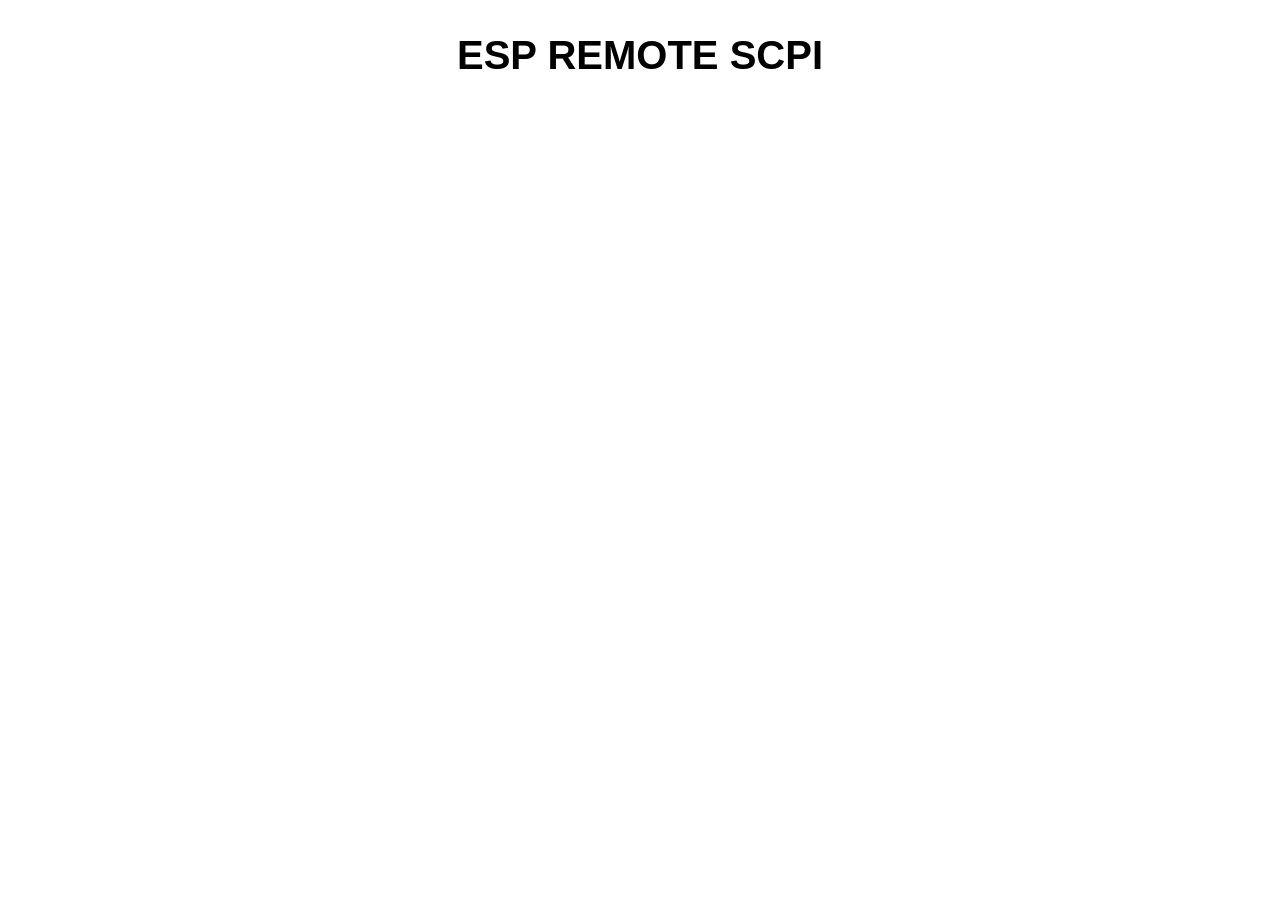
==== data/bode.html @ e0a8c575 "first commit" ====
<!DOCTYPE HTML><html>
<head>
  <meta name="viewport" content="width=device-width, initial-scale=1">
  <script src="/h.js"></script>
  <style>
    body {
      min-width: 310px;
    	max-width: 800px;
    	height: 400px;
      margin: 0 auto;
    }
    h2 {
      font-family: Arial;
      font-size: 2.5rem;
      text-align: center;
    }
  </style>
</head>
<body>
  <h2>ESP REMOTE SCPI</h2>
  <div id="chart-Bode" class="container"></div>
</body>
<script>
const series = [{
    name: 'CH1',
    id: 'ch1',
    marker: {
        symbol: 'circle'
    }
},
{
    name: 'CH2',
    id: 'ch2',
    marker: {
        symbol: 'circle'
    }
},
{
    name: 'Phase',
    id: 'phase',
    marker: {
        symbol: 'circle'
    }
}];

var chartT = new Highcharts.Chart({
  chart:{ 
    renderTo : 'chart-Bode',
    type: 'scatter',
    zooming: {
        type: 'xy' }},
  title: { text: 'BODE PLOT' },
  exporting: { enabled : true },
  xAxis: { 
    type: 'logarithmic',
    title: { text: 'Frequency' }
  },
  yAxis: {
    title: { text: 'Magnitude' }
  },
  credits: { enabled: false },
  plotOptions: {
    scatter: {
      marker: {
        radius: 2.5,
        symbol: 'circle',
        states: {
          hover: {
            enabled: true,
            lineColor: 'rgb(100,100,100)'
                    }
                  }
                },
        states: {
          hover: {
            marker: {
              enabled: false
                      }
                  }
                },
        jitter: {
            x: 0.005
                }
            }
    },
  tooltip: {
            pointFormat: 'Freq: {point.x} Hz <br/> Gain: {point.y}'
    },
  series
});

setInterval(function() {
  var xhr = new XMLHttpRequest();
  xhr.onreadystatechange = function() {
    if (this.readyState == 4 && this.status == 200) {
        var myObj = JSON.parse(this.responseText);
        plotBode(myObj);
    }
  };
  xhr.open("GET", "/readSCPI", true);
  xhr.send();
}, 2000);

function plotBode(jsonValue) {
    var keys = Object.keys(jsonValue);
    const key0 = keys[0];
    const key1 = keys[1];
    const key2 = keys[2];
    const key3 = keys[3];
    var x = Number(jsonValue[key0]);
    var y1 = Number(jsonValue[key1]);
    var y2 = Number(jsonValue[key2]);
    var y3 = Number(jsonValue[key3]);

    chartT.series[0].addPoint([x, y1], true, false, true);
    chartT.series[1].addPoint([x, y2], true, false, true);
}
</script>
</html>
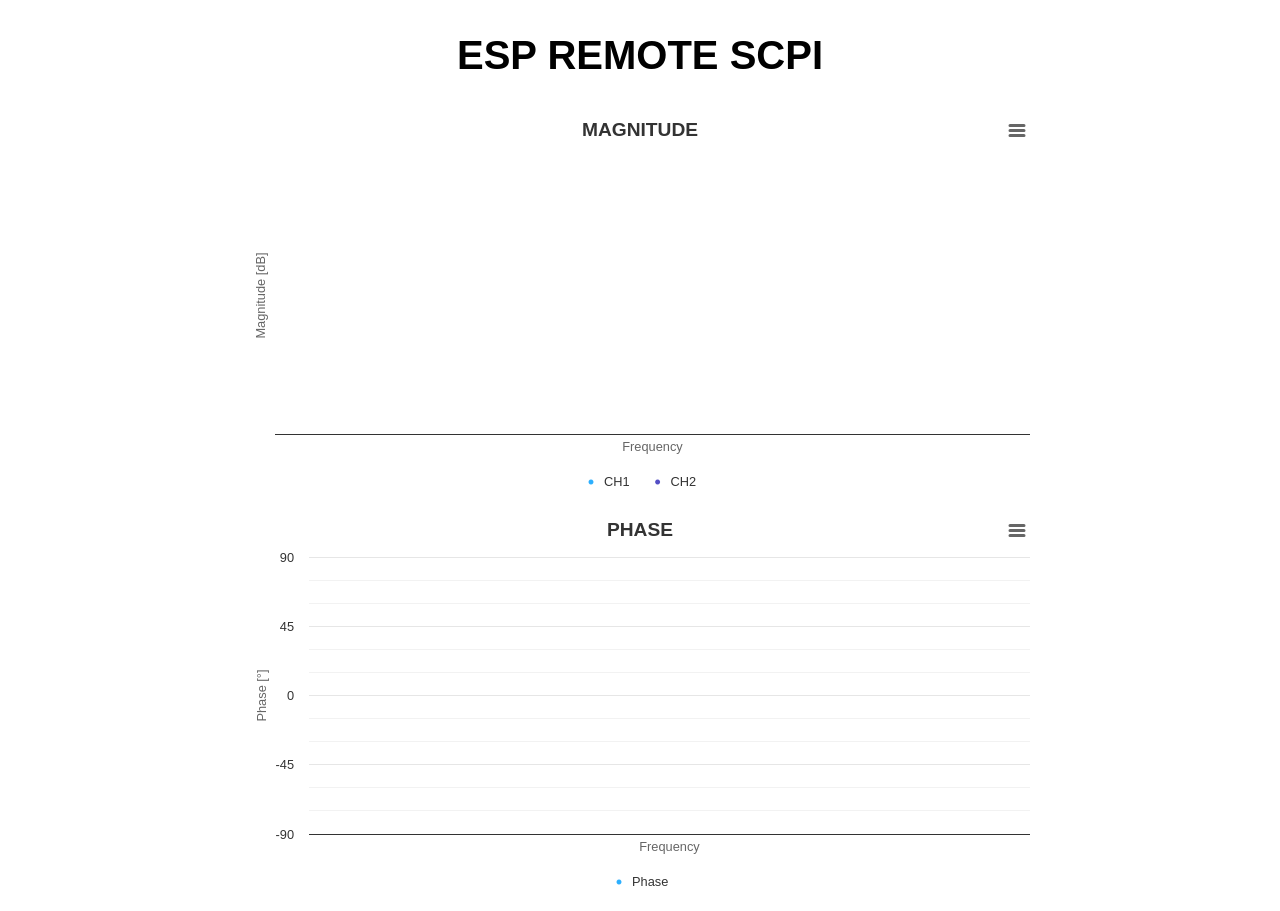
==== commit e81558aa: "Final Version - Added data exporting functionality to highcharts - Add chart to display amplitude - " ====
--- a/data/bode.html
+++ b/data/bode.html
@@ -1,7 +1,10 @@
 <!DOCTYPE HTML><html>
 <head>
+  <title>ESP IOT BODE PLOT</title>
   <meta name="viewport" content="width=device-width, initial-scale=1">
-  <script src="/h.js"></script>
+  <script src="highcharts.js"></script>
+  <script src="dataexporting.js"></script>
+  <script src="dataexport.js"></script>
   <style>
     body {
       min-width: 310px;
@@ -18,102 +21,8 @@
 </head>
 <body>
   <h2>ESP REMOTE SCPI</h2>
-  <div id="chart-Bode" class="container"></div>
+  <div id="chart-magnitude" class="container"></div>
+  <div id="chart-phase" class="container"></div>
 </body>
-<script>
-const series = [{
-    name: 'CH1',
-    id: 'ch1',
-    marker: {
-        symbol: 'circle'
-    }
-},
-{
-    name: 'CH2',
-    id: 'ch2',
-    marker: {
-        symbol: 'circle'
-    }
-},
-{
-    name: 'Phase',
-    id: 'phase',
-    marker: {
-        symbol: 'circle'
-    }
-}];
-
-var chartT = new Highcharts.Chart({
-  chart:{ 
-    renderTo : 'chart-Bode',
-    type: 'scatter',
-    zooming: {
-        type: 'xy' }},
-  title: { text: 'BODE PLOT' },
-  exporting: { enabled : true },
-  xAxis: { 
-    type: 'logarithmic',
-    title: { text: 'Frequency' }
-  },
-  yAxis: {
-    title: { text: 'Magnitude' }
-  },
-  credits: { enabled: false },
-  plotOptions: {
-    scatter: {
-      marker: {
-        radius: 2.5,
-        symbol: 'circle',
-        states: {
-          hover: {
-            enabled: true,
-            lineColor: 'rgb(100,100,100)'
-                    }
-                  }
-                },
-        states: {
-          hover: {
-            marker: {
-              enabled: false
-                      }
-                  }
-                },
-        jitter: {
-            x: 0.005
-                }
-            }
-    },
-  tooltip: {
-            pointFormat: 'Freq: {point.x} Hz <br/> Gain: {point.y}'
-    },
-  series
-});
-
-setInterval(function() {
-  var xhr = new XMLHttpRequest();
-  xhr.onreadystatechange = function() {
-    if (this.readyState == 4 && this.status == 200) {
-        var myObj = JSON.parse(this.responseText);
-        plotBode(myObj);
-    }
-  };
-  xhr.open("GET", "/readSCPI", true);
-  xhr.send();
-}, 2000);
-
-function plotBode(jsonValue) {
-    var keys = Object.keys(jsonValue);
-    const key0 = keys[0];
-    const key1 = keys[1];
-    const key2 = keys[2];
-    const key3 = keys[3];
-    var x = Number(jsonValue[key0]);
-    var y1 = Number(jsonValue[key1]);
-    var y2 = Number(jsonValue[key2]);
-    var y3 = Number(jsonValue[key3]);
-
-    chartT.series[0].addPoint([x, y1], true, false, true);
-    chartT.series[1].addPoint([x, y2], true, false, true);
-}
-</script>
+<script src="scriptbode.js"></script>
 </html>
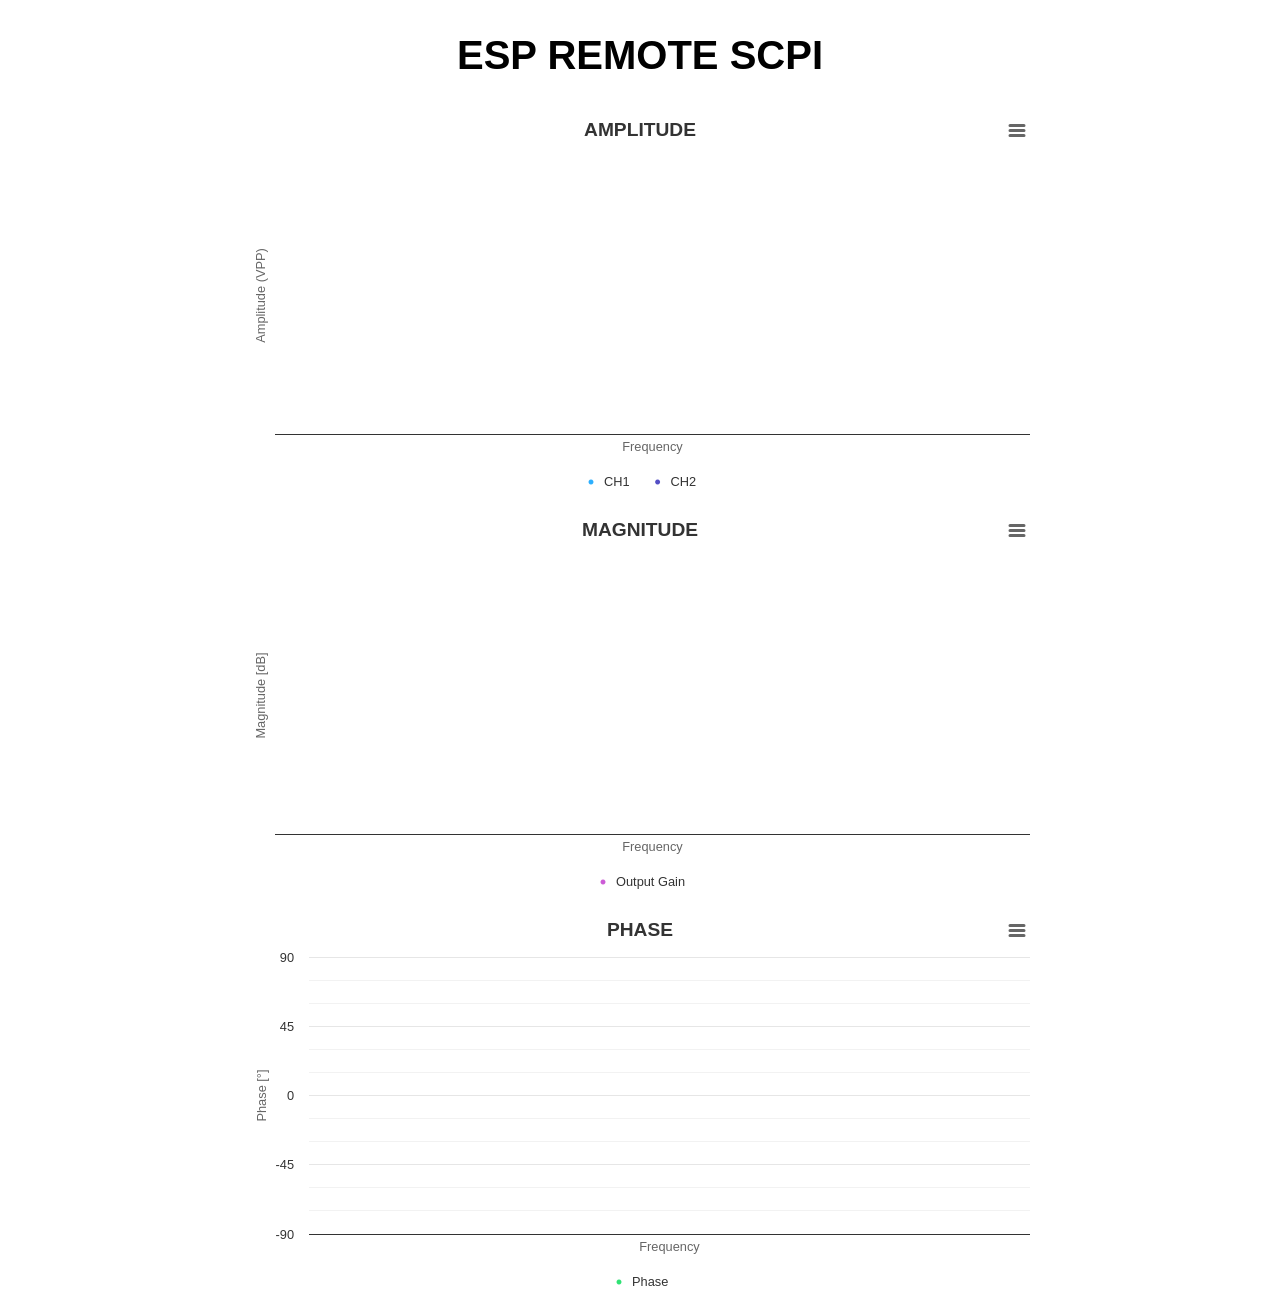
==== commit 71532733: "Change route root for plotting /data for dynamic websocket updates" ====
--- a/data/bode.html
+++ b/data/bode.html
@@ -21,6 +21,7 @@
 </head>
 <body>
   <h2>ESP REMOTE SCPI</h2>
+  <div id="chart-magnitude-vpp" class="container"></div>
   <div id="chart-magnitude" class="container"></div>
   <div id="chart-phase" class="container"></div>
 </body>
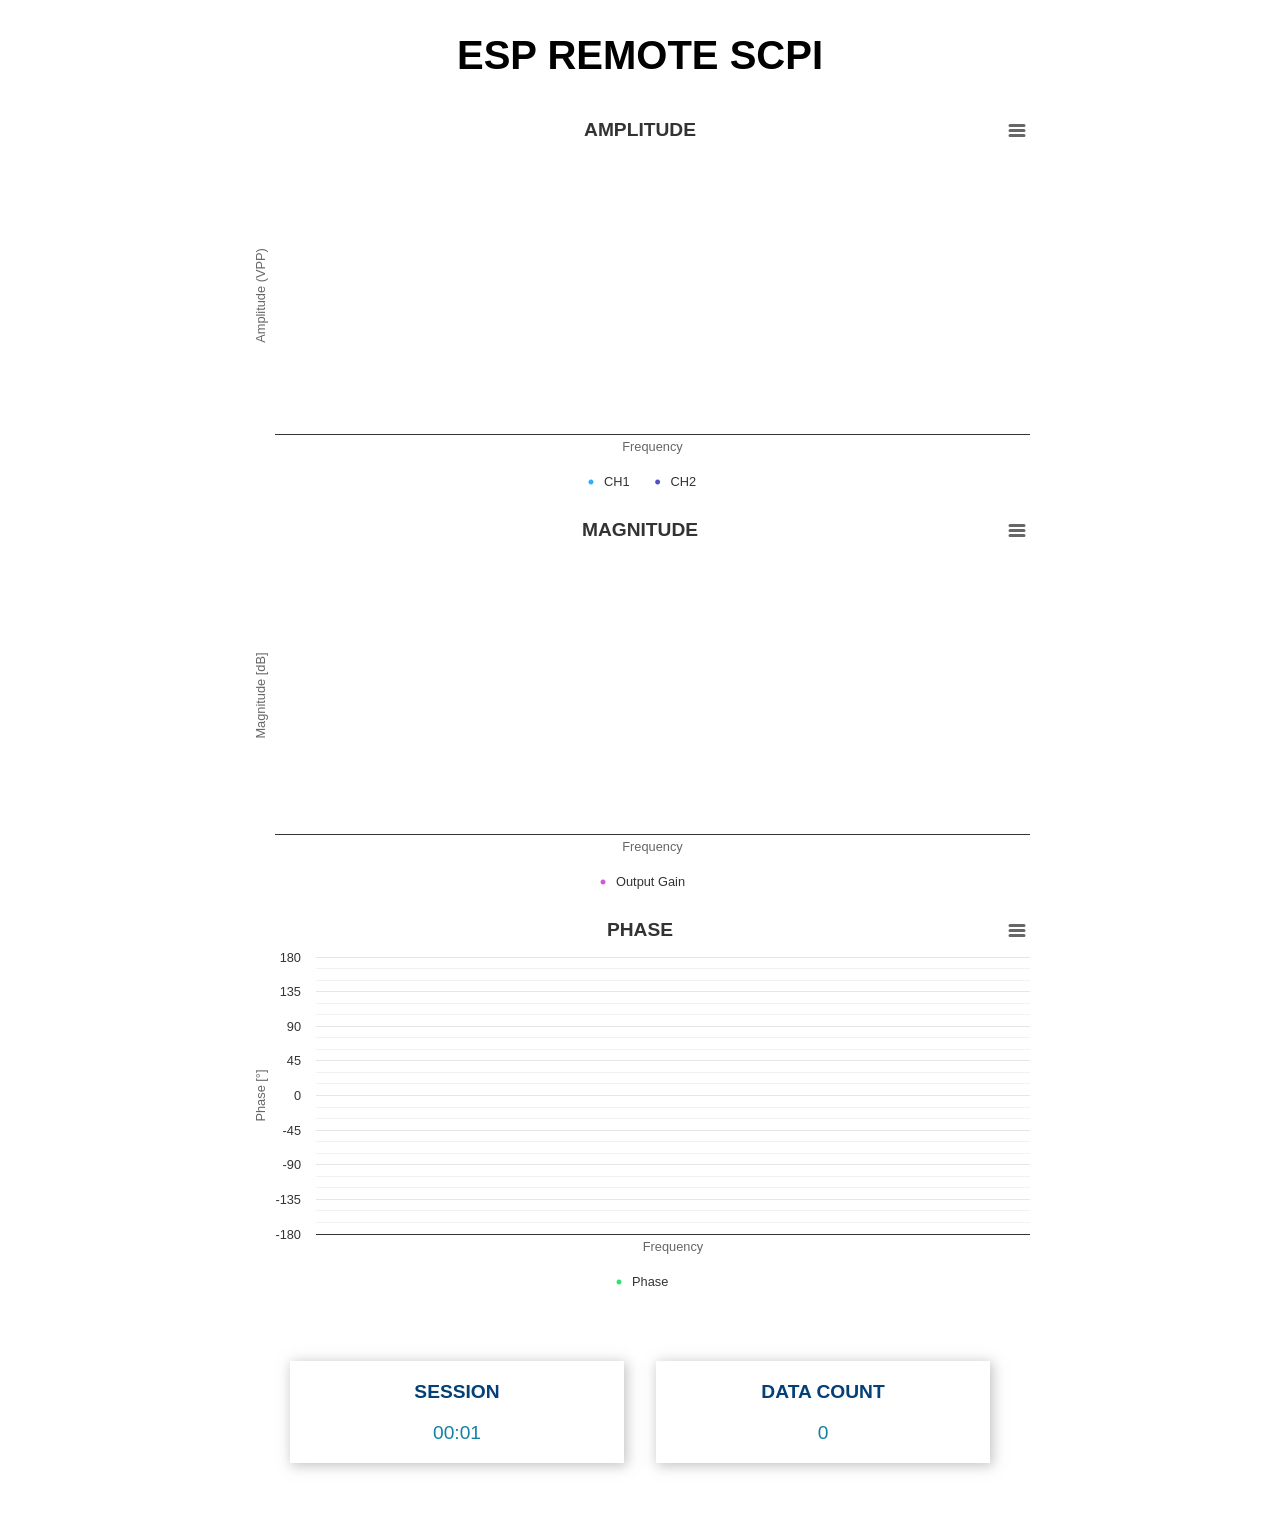
==== commit ae236f24: "add session duration and data count" ====
--- a/data/bode.html
+++ b/data/bode.html
@@ -17,13 +17,74 @@
       font-size: 2.5rem;
       text-align: center;
     }
-  </style>
+    .timedata-container {
+    padding: 50px;
+    font-family: Arial, Helvetica, sans-serif;
+    display: inline-block;
+    text-align: center;
+    max-width: 1200px;
+    margin: 0 auto;
+    display: grid;
+    grid-gap: 2rem;
+    grid-template-columns: repeat(auto-fit, minmax(200px, 1fr));
+}
+.card {
+    background-color: white;
+    box-shadow: 2px 2px 12px 1px rgba(140,140,140,.5);
+}
+.card-title {
+    font-size: 1.2rem;
+    font-weight: bold;
+    color: #034078
+}
+.reading {
+    font-size: 1.2rem;
+    color: #1282A2;
+}
+</style>
 </head>
 <body>
   <h2>ESP REMOTE SCPI</h2>
   <div id="chart-magnitude-vpp" class="container"></div>
   <div id="chart-magnitude" class="container"></div>
   <div id="chart-phase" class="container"></div>
+  <div class="timedata-container">
+    <div class="card">
+      <p class="card-title">SESSION</p>
+      <p class="reading" id="timedata">00:00</p>
+    </div>
+    <div class="card">
+      <p class="card-title">DATA COUNT</p>
+      <p class="reading" id="datacount">0</p>
+    </div>
+  </div>
 </body>
 <script src="scriptbode.js"></script>
+<script>
+  // Initialize total seconds counter
+var totalSeconds = 0;
+
+// Update the count every 1 second
+setInterval(setTime, 1000);
+
+function setTime() {
+    ++totalSeconds;
+    // Calculate minutes and seconds
+    var minutes = pad(parseInt(totalSeconds / 60));
+    var seconds = pad(totalSeconds % 60);
+
+    // Update the display element
+    document.getElementById("timedata").innerHTML = minutes + ":" + seconds;
+}
+
+// Function to add a leading zero to single-digit numbers
+function pad(val) {
+    var valString = val + "";
+    if (valString.length < 2) {
+        return "0" + valString;
+    } else {
+        return valString;
+    }
+}
+</script>
 </html>
